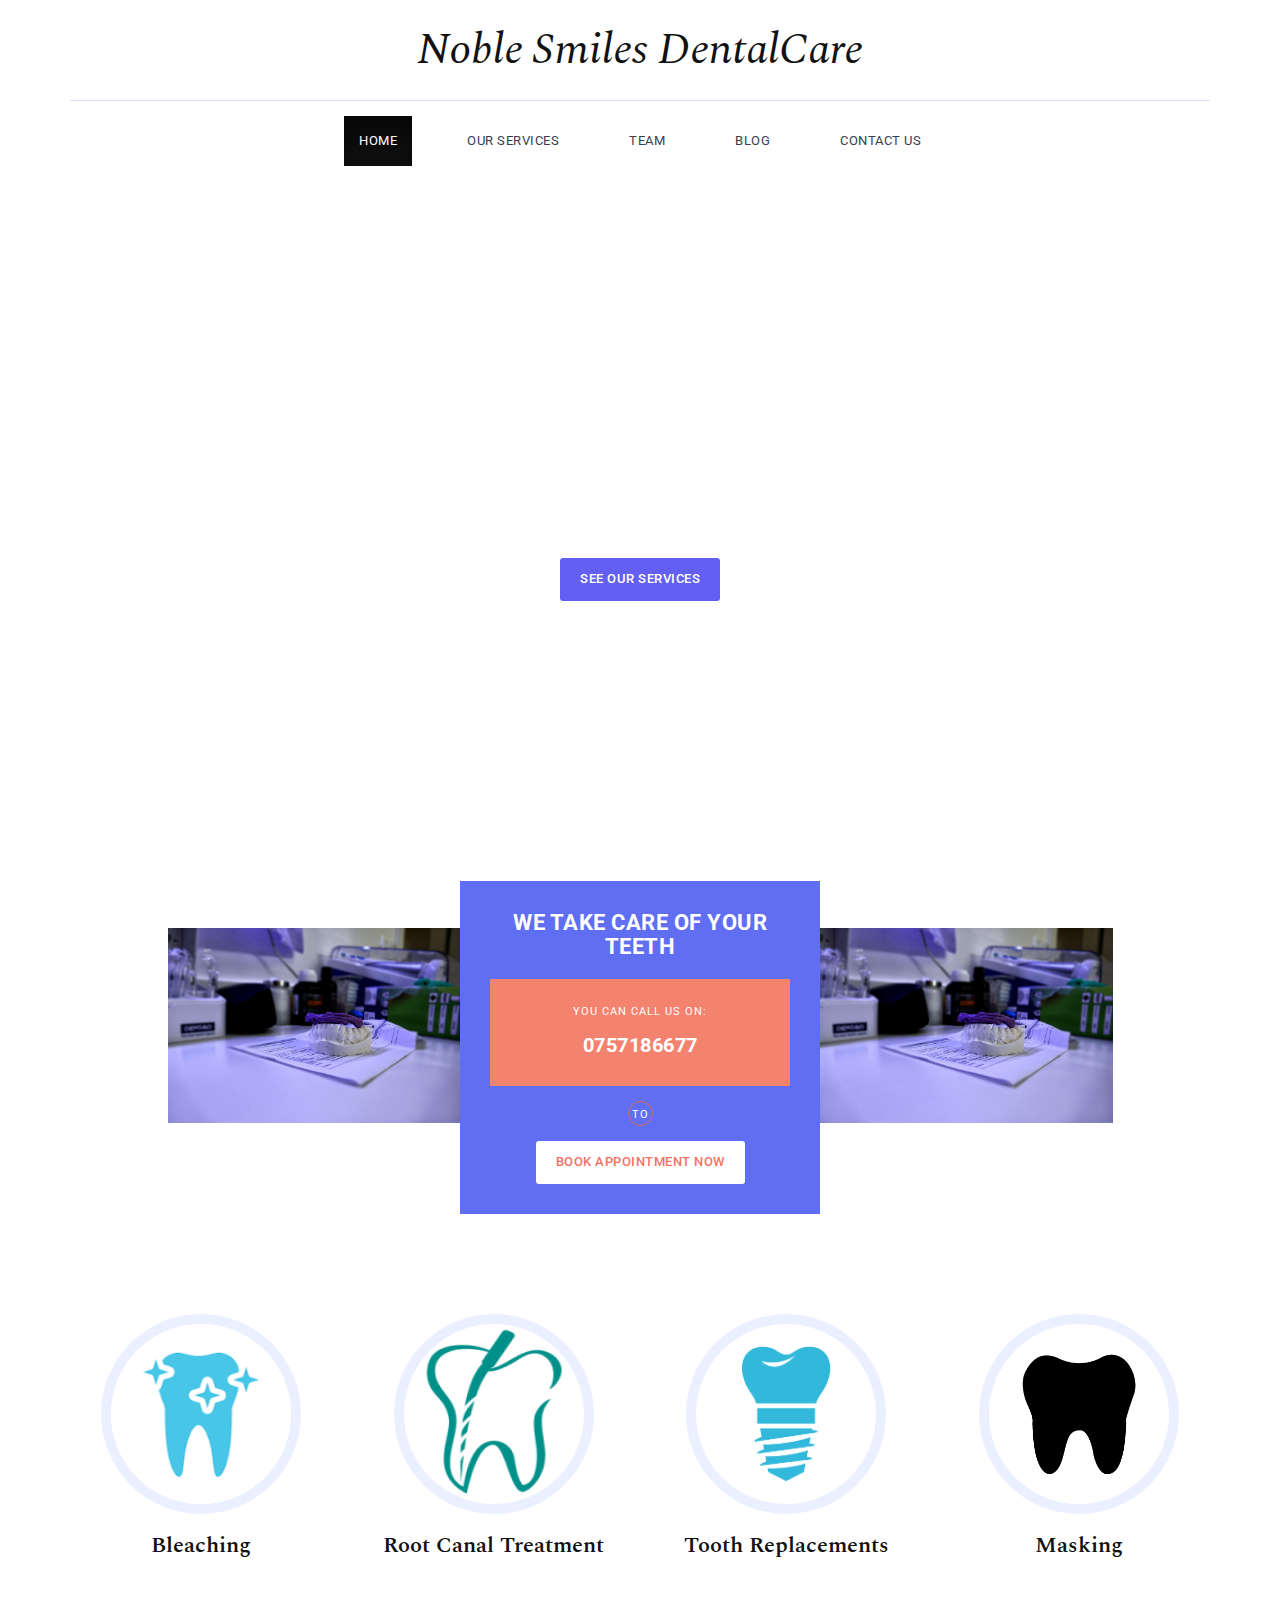
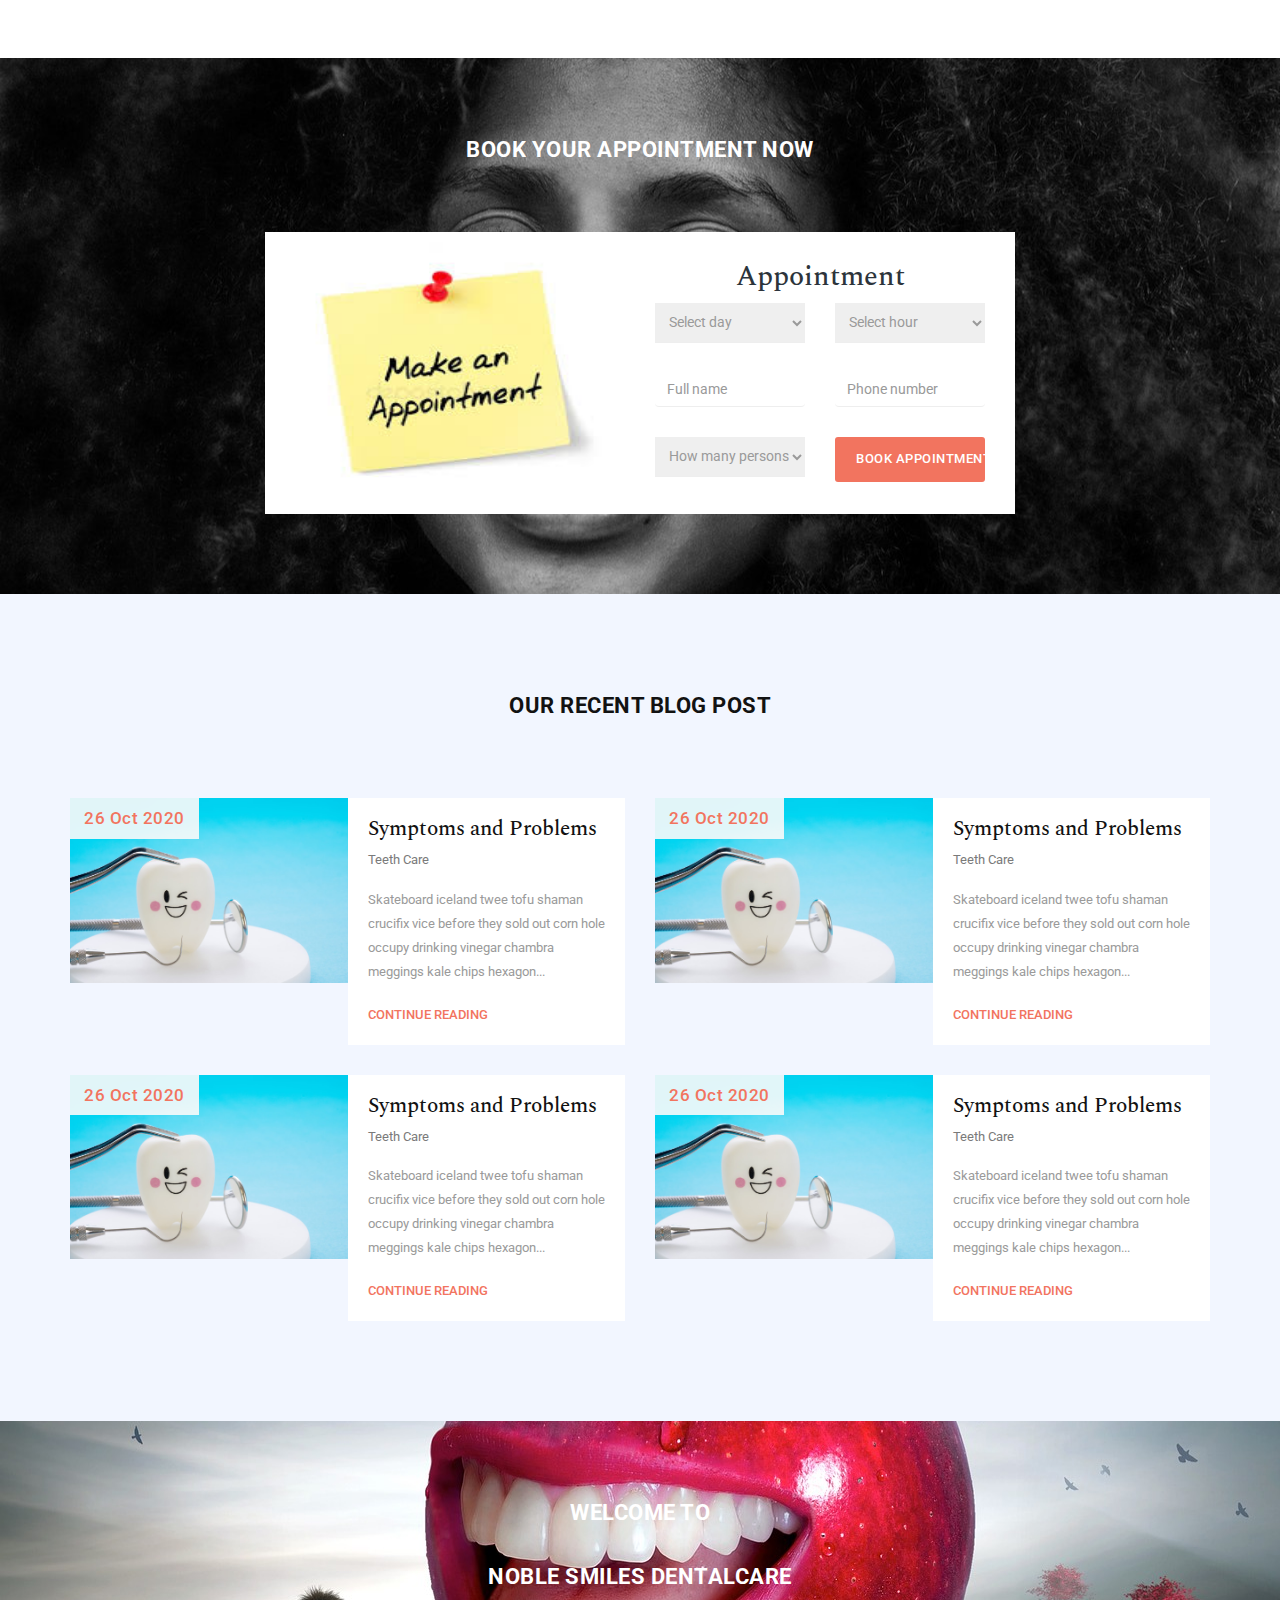
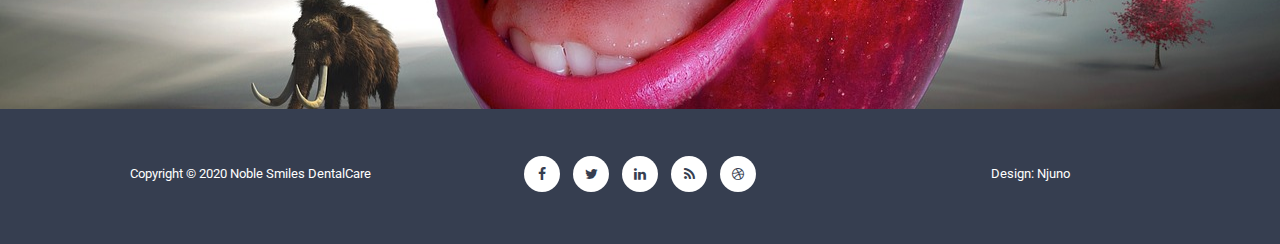
==== index.html @ db170fa9 "iniatial commit" ====
<!DOCTYPE html>
<html>
    <head>
        <meta charset="utf-8">
        <meta http-equiv="X-UA-Compatible" content="IE=edge,chrome=1">

        <title>Nairobi Miles Dental</title>
        <meta name="description" content="">
        <meta name="viewport" content="width=device-width, initial-scale=1">
        <link rel="apple-touch-icon" href="apple-touch-icon.png">
        <meta name="description"
            content="Myles Dental specilises in diagnose and treatment of dental issues and help patients develop better oral hygiene regimens. They clean teeth, correct bite issues, perform surgeries and extractions, and perform other duties to ensure that the teeth and mouth are healthy">

        <link rel="stylesheet" href="css/bootstrap.min.css">
        <link rel="stylesheet" href="css/bootstrap-theme.min.css">
        <link rel="stylesheet" href="css/fontAwesome.css">
        <link rel="stylesheet" href="css/hero-slider.css">
        <link rel="stylesheet" href="css/owl-carousel.css">
        <link rel="stylesheet" href="css/sty.css">

        <link href="https://fonts.googleapis.com/css?family=Spectral:200,200i,300,300i,400,400i,500,500i,600,600i,700,700i,800,800i" rel="stylesheet">
        <link href="https://fonts.googleapis.com/css?family=Roboto:100,300,400,500,700,900" rel="stylesheet">

        <script src="js/vendor/modernizr-2.8.3-respond-1.4.2.min.js"></script>
    </head>

<body>
    <div class="header">
        <div class="container">
            <a href="#" class="navbar-brand scroll-top">Noble Smiles DentalCare</a>
            <nav class="navbar navbar-inverse" role="navigation">
                <div class="navbar-header">
                    <button type="button" id="nav-toggle" class="navbar-toggle" data-toggle="collapse" data-target="#main-nav">
                        <span class="sr-only">Toggle navigation</span>
                        <span class="icon-bar"></span>
                        <span class="icon-bar"></span>
                        <span class="icon-bar"></span>
                    </button>
                </div>
                <!--/.navbar-header-->
                <div id="main-nav" class="collapse navbar-collapse">
                    <ul class="nav navbar-nav">
                        <li class="active"><a href="index.html">Home</a></li>
                        <li><a href="services.html">Our Services</a></li>
                        <li><a href="team.html">Team</a></li>
                        <li><a href="blog.html">Blog</a></li>
                        <li><a href="contact.html">Contact Us</a></li>
                    </ul>
                </div>
                <!--/.navbar-collapse-->
            </nav>
            <!--/.navbar-->
        </div>
        <!--/.container-->
    </div>
    <!--/.header-->


    <section class="banner">
        <div class="container">
            <div class="row">
                <div class="col-md-6 col-md-offset-3">
                    <h4>Get Your Smile Back</h4>
                    <h2>Noble Smiles DentalCare</h2>
                    <p>Primary dental care provider for individuals and groups of patients.</p>
                    <div class="primary-button">
                        <a href="services.html" class="scroll-link" data-id="book-table">See Our Services</a>
                    </div>
                </div>
            </div>
        </div>
    </section>
 


    <section class="cook-delecious">
        <div class="container">
            <div class="row">
                <div class="col-md-3 col-md-offset-1">
                    <div class="first-image">
                        <img src="img/images/dentist-4031431_1920.jpg" alt="">
                    </div>
                </div>
                <div class="col-md-4">
                    <div class="cook-content">
                        <h4>We take care of your teeth</h4>
                        <div class="contact-content">
                            <span>You can call us on:</span>
                            <h6>0757186677</h6>
                        </div>
                        <span>to</span>
                        <div class="primary-white-button">
                            <a href="#" class="scroll-link" data-id="book-table">Book Appointment Now</a>
                        </div>
                    </div>
                </div>
                <div class="col-md-3">
                    <div class="second-image">
                        <img src="img/images/dentist-4031431_1920.jpg" alt="">
                    </div>
                </div>
            </div>
        </div>
    </section>



    <section class="services">
        <div class="container">
            <div class="row">
                <div class="col-md-3 col-sm-6 col-xs-12">
                    <div class="service-item">
                        <a href="services.html">
                        <img src="img/images/services/bleaching.png" width="200px" height="200px" alt="Bleaching">
                        <h4>Bleaching</h4>
                        </a>
                    </div>
                </div>
                <div class="col-md-3 col-sm-6 col-xs-12">
                    <div class="service-item">
                        <a href="services.html">
                        <img src="img/images/services/rct.png" alt="Fillings" width="200px" height="200px">
                        <h4>Root Canal Treatment</h4>
                        </a>
                    </div>
                </div>
                <div class="col-md-3 col-sm-6 col-xs-12">
                    <div class="service-item">
                        <a href="services.html">
                        <img src="img/images/services/replacement.png" alt="Fillings" width="200px" height="200px">
                        <h4>Tooth Replacements</h4>
                        </a>
                    </div>
                </div>
                <div class="col-md-3 col-sm-6 col-xs-12">
                    <div class="service-item">
                        <a href="services.html">
                        <img src="img/images/services/masking.png" alt="Fillings" width="200px" height="200px">
                        <h4>Masking</h4>
                        </a>
                    </div>
                </div>
            </div>
        </div>
    </section>



    <section id="book-table">
        <div class="container">
            <div class="row">
                <div class="col-md-12">
                    <div class="heading">
                        <h2>Book Your Appointment Now</h2>
                    </div>
                </div>
                <div class="col-md-4 col-md-offset-2 col-sm-12" >
                    <div class="left-image">
                        <img src="img/images/download.jpg" class="img-fluid" alt="">
                    </div>
                </div>
                <div class="col-md-4 col-sm-12 p-5" >
                    <div class="right-info">
                        <h4>Appointment</h4>
                        <form id="form-submit" action="" method="get">
                            <div class="row">
                                <div class="col-md-6">
                                    <fieldset>
                                        <select required name='day'>
                                            <option value="">Select day</option>
                                            <option value="Monday">Monday</option>
                                            <option value="Tuesday">Tuesday</option>
                                            <option value="Wednesday">Wednesday</option>
                                            <option value="Thursday">Thursday</option>
                                            <option value="Friday">Friday</option>
                                            <option value="Saturday">Saturday</option>
                                            <option value="Sunday">Sunday</option>
                                        </select>
                                    </fieldset>
                                </div>
                                <div class="col-md-6">
                                    <fieldset>
                                        <select required name='hour'>
                                            <option value="">Select hour</option>
                                            <option value="10-00">10:00</option>
                                            <option value="12-00">12:00</option>
                                            <option value="14-00">14:00</option>
                                            <option value="16-00">16:00</option>
                                            <option value="18-00">18:00</option>
                                            <option value="20-00">20:00</option>
                                            <option value="22-00">22:00</option>
                                        </select>
                                    </fieldset>
                                </div>
                                <div class="col-md-6">
                                    <fieldset>
                                        <input name="name" type="name" class="form-control" id="name" placeholder="Full name" required="">
                                    </fieldset> 
                                </div>
                                <div class="col-md-6">
                                    <fieldset>
                                        <input name="phone" type="phone" class="form-control" id="phone" placeholder="Phone number" required="">
                                    </fieldset>
                                </div>
                                <div class="col-md-6">
                                    <fieldset>
                                        <select required class="person" name='persons'>
                                            <option value="">How many persons?</option>
                                            <option value="1-Person">1 Person</option>
                                            <option value="2-Persons">2 Persons</option>
                                            <option value="3-Persons">3 Persons</option>
                                            <option value="4-Persons">4 Persons</option>
                                            <option value="5-Persons">5 Persons</option>
                                            <option value="6-Persons">6 Persons</option>
                                        </select>
                                    </fieldset>
                                </div>
                                <div class="col-md-6">
                                    <fieldset>
                                        <button type="submit" id="form-submit" class="btn">Book Appointment</button>
                                    </fieldset>
                                </div>
                            </div>
                        </form>
                    </div>
                </div>
            </div>
        </div>
    </section>







    



    <section class="our-blog">
        <div class="container">
            <div class="row">
                <div class="col-md-12">
                    <div class="heading">
                        <h2>Our Recent Blog post</h2>
                    </div>
                </div>
            </div>
            <div class="row">
                <div class="col-md-6">
                    <div class="blog-post">
                        <img src="img/dental-tools-smile-teeth-model-blue-background_60829-335.jpg" class="" alt="">
                        <div class="date">26 Oct 2020</div>
                        <div class="right-content">
                            <h4>Symptoms and Problems</h4>
                            <span>Teeth Care</span>
                            <p>Skateboard iceland twee tofu shaman crucifix vice before they sold out corn hole occupy drinking vinegar chambra meggings kale chips hexagon...</p>
                            <div class="text-button">
                                <a href="single-blog.html">Continue Reading</a>
                            </div>
                        </div>
                    </div>
                </div>
                <div class="col-md-6">
                    <div class="blog-post">
                        <img src="img/dental-tools-smile-teeth-model-blue-background_60829-335.jpg" alt="">
                        <div class="date">26 Oct 2020</div>
                        <div class="right-content">
                            <h4>Symptoms and Problems</h4>
                            <span>Teeth Care</span>
                            <p>Skateboard iceland twee tofu shaman crucifix vice before they sold out corn hole occupy drinking vinegar
                                chambra meggings kale chips hexagon...</p>
                            <div class="text-button">
                                <a href="single-blog.html">Continue Reading</a>
                            </div>
                        </div>
                    </div>
                </div>
                <div class="col-md-6">
                    <div class="blog-post">
                        <img src="img/dental-tools-smile-teeth-model-blue-background_60829-335.jpg" alt="">
                        <div class="date">26 Oct 2020</div>
                        <div class="right-content">
                            <h4>Symptoms and Problems</h4>
                            <span>Teeth Care</span>
                            <p>Skateboard iceland twee tofu shaman crucifix vice before they sold out corn hole occupy drinking vinegar
                                chambra meggings kale chips hexagon...</p>
                            <div class="text-button">
                                <a href="single-blog.html">Continue Reading</a>
                            </div>
                        </div>
                    </div>
                </div>
                <div class="col-md-6">
                    <div class="blog-post">
                        <img src="img/dental-tools-smile-teeth-model-blue-background_60829-335.jpg" alt="">
                        <div class="date">26 Oct 2020</div>
                        <div class="right-content">
                            <h4>Symptoms and Problems</h4>
                            <span>Teeth Care</span>
                            <p>Skateboard iceland twee tofu shaman crucifix vice before they sold out corn hole occupy drinking vinegar
                                chambra meggings kale chips hexagon...</p>
                            <div class="text-button">
                                <a href="single-blog.html">Continue Reading</a>
                            </div>
                        </div>
                    </div>
                </div>
            </div>
        </div>
    </section>



    <section class="sign-up">
        <div class="container">
            <div class="row">
                <div class="col-md-12">
                    <div class="heading">
                        <h2>Welcome To</h2>
                        <h2>
                            Noble Smiles DentalCare
                        </h2>
                    </div>
                </div>
            </div>
            
        </div>
    </section>



    <footer>
        <div class="container">
            <div class="row">
                <div class="col-md-4">
                    <p>Copyright &copy; 2020 Noble Smiles DentalCare</p>
                </div>
                <div class="col-md-4">
                    <ul class="social-icons">
                        <li><a rel="nofollow" href=""><i class="fa fa-facebook"></i></a></li>
                        <li><a href="#"><i class="fa fa-twitter"></i></a></li>
                        <li><a href="#"><i class="fa fa-linkedin"></i></a></li>
                        <li><a href="#"><i class="fa fa-rss"></i></a></li>
                        <li><a href="#"><i class="fa fa-dribbble"></i></a></li>
                    </ul>
                </div>
                <div class="col-md-4">
                    <p>Design: Njuno</p>
                </div>
            </div>
        </div>
    </footer>

    <script src="https://ajax.googleapis.com/ajax/libs/jquery/1.11.2/jquery.min.js"></script>
    <script>window.jQuery || document.write('<script src="js/vendor/jquery-1.11.2.min.js"><\/script>')</script>

    <script src="js/vendor/bootstrap.min.js"></script>

    <script src="js/plugins.js"></script>
    <script src="js/main.js"></script>

    <script type="text/javascript">
    $(document).ready(function() {
        // navigation click actions 
        $('.scroll-link').on('click', function(event){
            event.preventDefault();
            var sectionID = $(this).attr("data-id");
            scrollToID('#' + sectionID, 750);
        });
        // scroll to top action
        $('.scroll-top').on('click', function(event) {
            event.preventDefault();
            $('html, body').animate({scrollTop:0}, 'slow');         
        });
        // mobile nav toggle
        $('#nav-toggle').on('click', function (event) {
            event.preventDefault();
            $('#main-nav').toggleClass("open");
        });
    });
    // scroll function
    function scrollToID(id, speed){
        var offSet = 0;
        var targetOffset = $(id).offset().top - offSet;
        var mainNav = $('#main-nav');
        $('html,body').animate({scrollTop:targetOffset}, speed);
        if (mainNav.hasClass("open")) {
            mainNav.css("height", "1px").removeClass("in").addClass("collapse");
            mainNav.removeClass("open");
        }
    }
    if (typeof console === "undefined") {
        console = {
            log: function() { }
        };
    }
    </script>
</body>
</html>
---- css/hero-slider.css ----
/* -------------------------------- 

Primary style

-------------------------------- */
*, *::after, *::before {
  -webkit-box-sizing: border-box;
  -moz-box-sizing: border-box;
  box-sizing: border-box;
}

html {
  font-size: 62.5%;
}

body {
  font-family: "Open Sans", sans-serif;
  color: #2c343b;
  background-color: #f2f2f2;
}

a {
  color: #d44457;
  text-decoration: none;
}

img {
  max-width: 100%;
}

/* -------------------------------- 

Main Components 

-------------------------------- */
.cd-header {
  position: absolute;
  z-index: 2;
  top: 0;
  left: 0;
  width: 100%;
  height: 50px;
  background-color: #21272c;
  -webkit-font-smoothing: antialiased;
  -moz-osx-font-smoothing: grayscale;
}
@media only screen and (min-width: 768px) {
  .cd-header {
    height: 70px;
    background-color: transparent;
  }
}

#cd-logo {
  float: left;
  margin: 13px 0 0 5%;
}
#cd-logo img {
  display: block;
}
@media only screen and (min-width: 768px) {
  #cd-logo {
    margin: 23px 0 0 5%;
  }
}

.cd-primary-nav {
  /* mobile first - navigation hidden by default, triggered by tap/click on navigation icon */
  float: right;
  margin-right: 5%;
  width: 44px;
  height: 100%;
}
.cd-primary-nav ul {
  position: absolute;
  top: 0;
  left: 0;
  width: 100%;
  -webkit-transform: translateY(-100%);
  -moz-transform: translateY(-100%);
  -ms-transform: translateY(-100%);
  -o-transform: translateY(-100%);
  transform: translateY(-100%);
}
.cd-primary-nav ul.is-visible {
  box-shadow: 0 3px 8px rgba(0, 0, 0, 0.2);
  -webkit-transform: translateY(50px);
  -moz-transform: translateY(50px);
  -ms-transform: translateY(50px);
  -o-transform: translateY(50px);
  transform: translateY(50px);
}
.cd-primary-nav a {
  display: block;
  height: 50px;
  line-height: 50px;
  padding-left: 5%;
  background: #21272c;
  border-top: 1px solid #333c44;
  color: #ffffff;
}
@media only screen and (min-width: 768px) {
  .cd-primary-nav {
    /* reset navigation values */
    width: auto;
    height: auto;
    background: none;
  }
  .cd-primary-nav ul {
    position: static;
    width: auto;
    -webkit-transform: translateY(0);
    -moz-transform: translateY(0);
    -ms-transform: translateY(0);
    -o-transform: translateY(0);
    transform: translateY(0);
    line-height: 70px;
  }
  .cd-primary-nav ul.is-visible {
    -webkit-transform: translateY(0);
    -moz-transform: translateY(0);
    -ms-transform: translateY(0);
    -o-transform: translateY(0);
    transform: translateY(0);
  }
  .cd-primary-nav li {
    display: inline-block;
    margin-left: 1em;
  }
  .cd-primary-nav a {
    display: inline-block;
    height: auto;
    font-weight: 600;
    line-height: normal;
    background: transparent;
    padding: .6em 1em;
    border-top: none;
  }
}

/* -------------------------------- 

Slider

-------------------------------- */
.cd-hero {
  position: relative;
  -webkit-font-smoothing: antialiased;
  -moz-osx-font-smoothing: grayscale;
}

.cd-hero-slider {
  position: relative;
  height: 360px;
  overflow: hidden;
}
.cd-hero-slider li {
  position: absolute;
  top: 0;
  left: 0;
  width: 100%;
  height: 100%;
  -webkit-transform: translateX(100%);
  -moz-transform: translateX(100%);
  -ms-transform: translateX(100%);
  -o-transform: translateX(100%);
  transform: translateX(100%);
}
.cd-hero-slider li.selected {
  /* this is the visible slide */
  position: relative;
  -webkit-transform: translateX(0);
  -moz-transform: translateX(0);
  -ms-transform: translateX(0);
  -o-transform: translateX(0);
  transform: translateX(0);
}
.cd-hero-slider li.move-left {
  /* slide hidden on the left */
  -webkit-transform: translateX(-100%);
  -moz-transform: translateX(-100%);
  -ms-transform: translateX(-100%);
  -o-transform: translateX(-100%);
  transform: translateX(-100%);
}
.cd-hero-slider li.is-moving, .cd-hero-slider li.selected {
  /* the is-moving class is assigned to the slide which is moving outside the viewport */
  -webkit-transition: -webkit-transform 0.5s;
  -moz-transition: -moz-transform 0.5s;
  transition: transform 0.5s;
}
@media only screen and (min-width: 768px) {
  .cd-hero-slider {
    height: 500px;
  }
}
@media only screen and (min-width: 1170px) {
  .cd-hero-slider {
    height: 680px;
  }
}

/* -------------------------------- 

Single slide style

-------------------------------- */
.cd-hero-slider li {
  background-position: center center;
  background-size: cover;
  background-repeat: no-repeat;
}
.cd-hero-slider li:first-of-type {
  background-image: url(../img/slide_01.jpg);
}
.cd-hero-slider li:nth-of-type(2) {
  background-image: url(../img/slide_02.jpg);
}
.cd-hero-slider li:nth-of-type(3) {
  background-image: url(../img/slide_03.jpg);
}
.cd-hero-slider .cd-full-width,
.cd-hero-slider .cd-half-width {
  position: absolute;
  width: 100%;
  height: 100%;
  z-index: 1;
  left: 0;
  top: 0;
  /* this padding is used to align the text */
  padding-top: 150px;
  text-align: center;
  /* Force Hardware Acceleration in WebKit */
  -webkit-backface-visibility: hidden;
  backface-visibility: hidden;
  -webkit-transform: translateZ(0);
  -moz-transform: translateZ(0);
  -ms-transform: translateZ(0);
  -o-transform: translateZ(0);
  transform: translateZ(0);
}
.cd-hero-slider .cd-img-container {
  /* hide image on mobile device */
  display: none;
}
.cd-hero-slider .cd-img-container img {
  position: absolute;
  left: 50%;
  top: 50%;
  bottom: auto;
  right: auto;
  -webkit-transform: translateX(-50%) translateY(-50%);
  -moz-transform: translateX(-50%) translateY(-50%);
  -ms-transform: translateX(-50%) translateY(-50%);
  -o-transform: translateX(-50%) translateY(-50%);
  transform: translateX(-50%) translateY(-50%);
}
.cd-hero-slider .cd-bg-video-wrapper {
  /* hide video on mobile device */
  display: none;
  position: absolute;
  top: 0;
  left: 0;
  width: 100%;
  height: 100%;
  overflow: hidden;
}
.cd-hero-slider .cd-bg-video-wrapper video {
  /* you won't see this element in the html, but it will be injected using js */
  display: block;
  min-height: 100%;
  min-width: 100%;
  max-width: none;
  height: auto;
  width: auto;
  position: absolute;
  left: 50%;
  top: 50%;
  bottom: auto;
  right: auto;
  -webkit-transform: translateX(-50%) translateY(-50%);
  -moz-transform: translateX(-50%) translateY(-50%);
  -ms-transform: translateX(-50%) translateY(-50%);
  -o-transform: translateX(-50%) translateY(-50%);
  transform: translateX(-50%) translateY(-50%);
}
.cd-hero-slider h2, .cd-hero-slider p {
  text-shadow: 0 1px 3px rgba(0, 0, 0, 0.1);
  line-height: 1.2;
  margin: 0 auto 14px;
  color: #ffffff;
  width: 90%;
  max-width: 400px;
}
.cd-hero-slider h2 {
  font-size: 2.4rem;
}
.cd-hero-slider p {
  font-size: 1.4rem;
  line-height: 1.4;
}
.cd-hero-slider .cd-btn {
  display: inline-block;
  padding: 1.2em 1.4em;
  margin-top: .8em;
  background-color: rgba(212, 68, 87, 0.9);
  font-size: 1.3rem;
  font-weight: 700;
  letter-spacing: 1px;
  color: #ffffff;
  text-transform: uppercase;
  box-shadow: 0 3px 6px rgba(0, 0, 0, 0.1);
  -webkit-transition: background-color 0.2s;
  -moz-transition: background-color 0.2s;
  transition: background-color 0.2s;
}
.cd-hero-slider .cd-btn.secondary {
  background-color: rgba(22, 26, 30, 0.8);
}
.cd-hero-slider .cd-btn:nth-of-type(2) {
  margin-left: 1em;
}
.no-touch .cd-hero-slider .cd-btn:hover {
  background-color: #d44457;
}
.no-touch .cd-hero-slider .cd-btn.secondary:hover {
  background-color: #161a1e;
}
@media only screen and (min-width: 768px) {
  .cd-hero-slider .cd-full-width,
  .cd-hero-slider .cd-half-width {
    padding-top: 200px;
  }
  .cd-hero-slider .cd-bg-video-wrapper {
    display: block;
  }
  .cd-hero-slider .cd-half-width {
    width: 45%;
  }
  .cd-hero-slider .cd-half-width:first-of-type {
    left: 5%;
  }
  .cd-hero-slider .cd-half-width:nth-of-type(2) {
    right: 5%;
    left: auto;
  }
  .cd-hero-slider .cd-img-container {
    display: block;
  }
  .cd-hero-slider h2, .cd-hero-slider p {
    max-width: 520px;
  }
  .cd-hero-slider h2 {
    font-size: 2.4em;
    font-weight: 300;
  }
  .cd-hero-slider .cd-btn {
    font-size: 1.4rem;
  }
}
@media only screen and (min-width: 1170px) {
  .cd-hero-slider .cd-full-width,
  .cd-hero-slider .cd-half-width {
    padding-top: 250px;
  }
  .cd-hero-slider h2, .cd-hero-slider p {
    margin-bottom: 20px;
  }
  .cd-hero-slider h2 {
    font-size: 3.2em;
  }
  .cd-hero-slider p {
    font-size: 1.6rem;
  }
}

/* -------------------------------- 

Single slide animation

-------------------------------- */
@media only screen and (min-width: 768px) {
  .cd-hero-slider .cd-half-width {
    opacity: 0;
    -webkit-transform: translateX(40px);
    -moz-transform: translateX(40px);
    -ms-transform: translateX(40px);
    -o-transform: translateX(40px);
    transform: translateX(40px);
  }
  .cd-hero-slider .move-left .cd-half-width {
    -webkit-transform: translateX(-40px);
    -moz-transform: translateX(-40px);
    -ms-transform: translateX(-40px);
    -o-transform: translateX(-40px);
    transform: translateX(-40px);
  }
  .cd-hero-slider .selected .cd-half-width {
    /* this is the visible slide */
    opacity: 1;
    -webkit-transform: translateX(0);
    -moz-transform: translateX(0);
    -ms-transform: translateX(0);
    -o-transform: translateX(0);
    transform: translateX(0);
  }
  .cd-hero-slider .is-moving .cd-half-width {
    /* this is the slide moving outside the viewport 
    wait for the end of the transition on the <li> parent before set opacity to 0 and translate to 40px/-40px */
    -webkit-transition: opacity 0s 0.5s, -webkit-transform 0s 0.5s;
    -moz-transition: opacity 0s 0.5s, -moz-transform 0s 0.5s;
    transition: opacity 0s 0.5s, transform 0s 0.5s;
  }
  .cd-hero-slider li.selected.from-left .cd-half-width:nth-of-type(2),
  .cd-hero-slider li.selected.from-right .cd-half-width:first-of-type {
    /* this is the selected slide - different animation if it's entering from left or right */
    -webkit-transition: opacity 0.4s 0.2s, -webkit-transform 0.5s 0.2s;
    -moz-transition: opacity 0.4s 0.2s, -moz-transform 0.5s 0.2s;
    transition: opacity 0.4s 0.2s, transform 0.5s 0.2s;
  }
  .cd-hero-slider li.selected.from-left .cd-half-width:first-of-type,
  .cd-hero-slider li.selected.from-right .cd-half-width:nth-of-type(2) {
    /* this is the selected slide - different animation if it's entering from left or right */
    -webkit-transition: opacity 0.4s 0.4s, -webkit-transform 0.5s 0.4s;
    -moz-transition: opacity 0.4s 0.4s, -moz-transform 0.5s 0.4s;
    transition: opacity 0.4s 0.4s, transform 0.5s 0.4s;
  }
  .cd-hero-slider .cd-full-width h2,
  .cd-hero-slider .cd-full-width p,
  .cd-hero-slider .cd-full-width .cd-btn {
    opacity: 0;
    -webkit-transform: translateX(100px);
    -moz-transform: translateX(100px);
    -ms-transform: translateX(100px);
    -o-transform: translateX(100px);
    transform: translateX(100px);
  }
  .cd-hero-slider .move-left .cd-full-width h2,
  .cd-hero-slider .move-left .cd-full-width p,
  .cd-hero-slider .move-left .cd-full-width .cd-btn {
    opacity: 0;
    -webkit-transform: translateX(-100px);
    -moz-transform: translateX(-100px);
    -ms-transform: translateX(-100px);
    -o-transform: translateX(-100px);
    transform: translateX(-100px);
  }
  .cd-hero-slider .selected .cd-full-width h2,
  .cd-hero-slider .selected .cd-full-width p,
  .cd-hero-slider .selected .cd-full-width .cd-btn {
    /* this is the visible slide */
    opacity: 1;
    -webkit-transform: translateX(0);
    -moz-transform: translateX(0);
    -ms-transform: translateX(0);
    -o-transform: translateX(0);
    transform: translateX(0);
  }
  .cd-hero-slider li.is-moving .cd-full-width h2,
  .cd-hero-slider li.is-moving .cd-full-width p,
  .cd-hero-slider li.is-moving .cd-full-width .cd-btn {
    /* this is the slide moving outside the viewport 
    wait for the end of the transition on the li parent before set opacity to 0 and translate to 100px/-100px */
    -webkit-transition: opacity 0s 0.5s, -webkit-transform 0s 0.5s;
    -moz-transition: opacity 0s 0.5s, -moz-transform 0s 0.5s;
    transition: opacity 0s 0.5s, transform 0s 0.5s;
  }
  .cd-hero-slider li.selected h2 {
    -webkit-transition: opacity 0.4s 0.2s, -webkit-transform 0.5s 0.2s;
    -moz-transition: opacity 0.4s 0.2s, -moz-transform 0.5s 0.2s;
    transition: opacity 0.4s 0.2s, transform 0.5s 0.2s;
  }
  .cd-hero-slider li.selected p {
    -webkit-transition: opacity 0.4s 0.3s, -webkit-transform 0.5s 0.3s;
    -moz-transition: opacity 0.4s 0.3s, -moz-transform 0.5s 0.3s;
    transition: opacity 0.4s 0.3s, transform 0.5s 0.3s;
  }
  .cd-hero-slider li.selected .cd-btn {
    -webkit-transition: opacity 0.4s 0.4s, -webkit-transform 0.5s 0.4s, background-color 0.2s 0s;
    -moz-transition: opacity 0.4s 0.4s, -moz-transform 0.5s 0.4s, background-color 0.2s 0s;
    transition: opacity 0.4s 0.4s, transform 0.5s 0.4s, background-color 0.2s 0s;
  }
}
/* -------------------------------- 

Slider navigation

-------------------------------- */
.cd-slider-nav {
  display: none;
  position: absolute;
  width: 100%;
  bottom: 0;
  z-index: 2;
  text-align: center;
  height: 55px;
  background-color: rgba(0, 1, 1, 0.5);
}
.cd-slider-nav nav, .cd-slider-nav ul, .cd-slider-nav li, .cd-slider-nav a {
  height: 100%;
}
.cd-slider-nav nav {
  display: inline-block;
  position: relative;
}
.cd-slider-nav .cd-marker {
  position: absolute;
  bottom: 0;
  left: 0;
  width: 60px;
  height: 100%;
  color: #d44457;
  background-color: #ffffff;
  box-shadow: inset 0 2px 0 currentColor;
  -webkit-transition: -webkit-transform 0.2s, box-shadow 0.2s;
  -moz-transition: -moz-transform 0.2s, box-shadow 0.2s;
  transition: transform 0.2s, box-shadow 0.2s;
}
.cd-slider-nav .cd-marker.item-2 {
  -webkit-transform: translateX(100%);
  -moz-transform: translateX(100%);
  -ms-transform: translateX(100%);
  -o-transform: translateX(100%);
  transform: translateX(100%);
}
.cd-slider-nav .cd-marker.item-3 {
  -webkit-transform: translateX(200%);
  -moz-transform: translateX(200%);
  -ms-transform: translateX(200%);
  -o-transform: translateX(200%);
  transform: translateX(200%);
}
.cd-slider-nav .cd-marker.item-4 {
  -webkit-transform: translateX(300%);
  -moz-transform: translateX(300%);
  -ms-transform: translateX(300%);
  -o-transform: translateX(300%);
  transform: translateX(300%);
}
.cd-slider-nav .cd-marker.item-5 {
  -webkit-transform: translateX(400%);
  -moz-transform: translateX(400%);
  -ms-transform: translateX(400%);
  -o-transform: translateX(400%);
  transform: translateX(400%);
}
.cd-slider-nav ul::after {
  clear: both;
  content: "";
  display: table;
}
.cd-slider-nav li {
  display: inline-block;
  width: 60px;
  float: left;
}
.cd-slider-nav li.selected a {
  color: #2c343b;
}
.no-touch .cd-slider-nav li.selected a:hover {
  background-color: transparent;
}
.cd-slider-nav a {
  display: block;
  position: relative;
  padding-top: 35px;
  font-size: 1rem;
  font-weight: 700;
  color: #a8b4be;
  -webkit-transition: background-color 0.2s;
  -moz-transition: background-color 0.2s;
  transition: background-color 0.2s;
}
.cd-slider-nav a::before {
  content: '';
  position: absolute;
  width: 24px;
  height: 24px;
  top: 8px;
  left: 50%;
  right: auto;
  -webkit-transform: translateX(-50%);
  -moz-transform: translateX(-50%);
  -ms-transform: translateX(-50%);
  -o-transform: translateX(-50%);
  transform: translateX(-50%);
}
.no-touch .cd-slider-nav a:hover {
  background-color: rgba(0, 1, 1, 0.5);
}
.cd-slider-nav li:first-of-type a::before {
  background-position: 0 0;
}
.cd-slider-nav li.selected:first-of-type a::before {
  background-position: 0 -24px;
}
.cd-slider-nav li:nth-of-type(2) a::before {
  background-position: -24px 0;
}
.cd-slider-nav li.selected:nth-of-type(2) a::before {
  background-position: -24px -24px;
}
.cd-slider-nav li:nth-of-type(3) a::before {
  background-position: -48px 0;
}
.cd-slider-nav li.selected:nth-of-type(3) a::before {
  background-position: -48px -24px;
}
.cd-slider-nav li:nth-of-type(4) a::before {
  background-position: -72px 0;
}
.cd-slider-nav li.selected:nth-of-type(4) a::before {
  background-position: -72px -24px;
}
.cd-slider-nav li:nth-of-type(5) a::before {
  background-position: -96px 0;
}
.cd-slider-nav li.selected:nth-of-type(5) a::before {
  background-position: -96px -24px;
}
@media only screen and (min-width: 768px) {
  .cd-slider-nav {
    height: 80px;
  }
  .cd-slider-nav .cd-marker,
  .cd-slider-nav li {
    width: 95px;
  }
  .cd-slider-nav a {
    padding-top: 48px;
    font-size: 1.1rem;
    text-transform: uppercase;
  }
  .cd-slider-nav a::before {
    top: 18px;
  }
}

/* -------------------------------- 

Main content

-------------------------------- */
.cd-main-content {
  width: 90%;
  max-width: 768px;
  margin: 0 auto;
  padding: 2em 0;
}
.cd-main-content p {
  font-size: 1.4rem;
  line-height: 1.8;
  color: #999999;
  margin: 2em 0;
}
@media only screen and (min-width: 1170px) {
  .cd-main-content {
    padding: 3em 0;
  }
  .cd-main-content p {
    font-size: 1.6rem;
  }
}

/* -------------------------------- 

Javascript disabled

-------------------------------- */
.no-js .cd-hero-slider li {
  display: none;
}
.no-js .cd-hero-slider li.selected {
  display: block;
}

.no-js .cd-slider-nav {
  display: none;
}
---- css/owl-carousel.css ----
/* 
 *  Core Owl Carousel CSS File
 *  v1.3.3
 */

/* clearfix */
.owl-carousel .owl-wrapper:after {
  content: ".";
  display: block;
  clear: both;
  visibility: hidden;
  line-height: 0;
  height: 0;
}
/* display none until init */
.owl-carousel{
  display: none;
  position: relative;
  width: 100%;
  -ms-touch-action: pan-y;
}
.owl-carousel .owl-wrapper{
  display: none;
  position: relative;
  -webkit-transform: translate3d(0px, 0px, 0px);
}
.owl-carousel .owl-wrapper-outer{
  overflow: hidden;
  position: relative;
  width: 100%;
}
.owl-carousel .owl-wrapper-outer.autoHeight{
  -webkit-transition: height 500ms ease-in-out;
  -moz-transition: height 500ms ease-in-out;
  -ms-transition: height 500ms ease-in-out;
  -o-transition: height 500ms ease-in-out;
  transition: height 500ms ease-in-out;
}
  
.owl-carousel .owl-item{
  float: left;
}

.owl-controls {
  @media (max-width: @screen-sm-max) {
    top: -120px;
  }
  top: -200px;
  width: 100%;
  text-align: center;
  display: inline-block;
}

.owl-controls a {
  color: #336699;
}

.owl-controls a:hover {
  color: #336699;
}

.owl-controls .bg-prev {
  position: absolute;
  z-index: 1;
  width: 50px;
  height: 50px;
  z-index:10; 
  background:#fff; 
  border: 1px solid #336699;
  -webkit-transform: rotate(45deg);
  -moz-transform: rotate(45deg);
  -ms-transform: rotate(45deg);
  -o-transform: rotate(45deg);
  transform: rotate(45deg);
}

.owl-controls .bg-prev:before{
  content:""; 
  display:block; 
  position:absolute; 
  z-index:-1; 
  top:3px; 
  left:3px; 
  right:3px; 
  bottom:3px; 
  border:2px solid #336699
}

.owl-controls .prev {
  left: 15px;
  z-index: 11;
  position: absolute; 
  width: 50px;
  height: 50px;
  line-height: 32px;
}

.owl-controls .prev.active {
  background-image: none;
  outline: 0;
  -webkit-box-shadow: none;
          box-shadow: none;
}

.owl-controls .prev:active {
  background-image: none;
  outline: 0;
  -webkit-box-shadow: none;
          box-shadow: none;
}

.owl-controls .bg-next {
  position: absolute;
  float: right;
  z-index: 1;
  width: 50px;
  height: 50px;
  position:relative; 
  z-index:10; 
  background:#fff; 
  border: 1px solid #336699;
  -webkit-transform: rotate(45deg);
  -moz-transform: rotate(45deg);
  -ms-transform: rotate(45deg);
  -o-transform: rotate(45deg);
  transform: rotate(45deg);
}

.owl-controls .bg-next:before{
  content:""; 
  display:block; 
  position:absolute; 
  z-index:-1; 
  top:3px; 
  left:3px; 
  right:3px; 
  bottom:3px; 
  border:2px solid #336699
}

.owl-controls .next {
  right: 15px;
  z-index: 11;
  position: absolute; 
  width: 50px;
  height: 50px;
  line-height: 32px;
}

.owl-controls .next.active {
  background-image: none;
  outline: 0;
  -webkit-box-shadow: none;
          box-shadow: none;
}

.owl-controls .next:active {
  background-image: none;
  outline: 0;
  -webkit-box-shadow: none;
          box-shadow: none;
}


.owl-theme .owl-controls .owl-page{
  cursor: pointer;
  display: inline-block;
  zoom: 1;
  *display: inline;/*IE7 life-saver */
}
.owl-theme .owl-controls .owl-page a{
  display: block;
  width: 12px;
  height: 12px;
  margin: 0px 5px;
  filter: Alpha(Opacity=50);/*IE7 fix*/
  opacity: 0.5;
  -webkit-border-radius: 20px;
  -moz-border-radius: 20px;
  border-radius: 20px;
  background: transparent;
  border: 2px solid #888;
}

.owl-theme .owl-controls .owl-page.active span,
.owl-theme .owl-controls.clickable .owl-page:hover span{
  filter: Alpha(Opacity=100);/*IE7 fix*/
  opacity: 1;
  display: inline-block;
}
.owl-controls {
  -webkit-user-select: none;
  -khtml-user-select: none;
  -moz-user-select: none;
  -ms-user-select: none;
  user-select: none;
  -webkit-tap-highlight-color: rgba(0, 0, 0, 0);
}

/* fix */
.owl-carousel  .owl-wrapper,
.owl-carousel  .owl-item{
  -webkit-backface-visibility: hidden;
  -moz-backface-visibility:    hidden;
  -ms-backface-visibility:     hidden;
  -webkit-transform: translate3d(0,0,0);
  -moz-transform: translate3d(0,0,0);
  -ms-transform: translate3d(0,0,0);
}
---- css/sty.css ----
/*

Victory HTML CSS Template

https://templatemo.com/tm-507-victory

*/

* {
    margin: 0;
    padding: 0;
    font-family: 'Roboto', arial, sans-serif;
}

body {
	overflow-x: hidden;
	background-color: #fff;
}

ul {
	list-style: none;
	margin: 0px;
}

p {
	color: #9a9a9a;
	font-size: 13px;
	line-height: 24px;
}

.primary-button a {
	display: inline-block;
	background-color: #625ff2;
	color: #fff;
	font-size: 13px;
	text-transform: uppercase;
	font-weight: 500;
	padding: 12px 20px;
	border-radius: 3px;
	text-decoration: none;
	letter-spacing: 0.5px;
}

.primary-white-button a {
	display: inline-block;
	background-color: #fff;
	color: #f2745f;
	font-size: 13px;
	text-transform: uppercase;
	font-weight: 500;
	padding: 12px 20px;
	border-radius: 3px;
	text-decoration: none;
	letter-spacing: 0.5px;
}

.border-button a {
	display: inline-block;
	background-color: transparent;
	color: #fff;
	font-size: 13px;
	text-transform: uppercase;
	font-weight: 500;
	padding: 12px 20px;
	border-radius: 3px;
	text-decoration: none;
	letter-spacing: 0.5px;
	border: 1px solid #fff;
}


.header {
    width: 100%;
    padding: 0;
    z-index: 10000;
    transition: all 0.2s ease-in-out;
    background-color: #fff;  
    text-align: center;
}

.navbar-inverse .navbar-brand, .navbar-inverse .navbar-nav>li>a {
    text-shadow: none;
}

.navbar-brand {
	font-family: 'Spectral', serif;
	font-size: 44px;
	color: #121212;
	font-style: italic;
	text-align: center;
	width: 100%;
	border-bottom: 1px solid #d8deed;
	position: relative;
	padding: 40px 0px;
	height: auto!important;
}

#main-nav {
	padding: 15px 0px;
	float: right;
    position:relative;
    left:-50%;
    text-align: left;
}

.nav {
	list-style:none;
    position:relative;
    left:50%;
}

.navbar-nav li {
	margin: 0px 20px;
}

.navbar-nav li a {
	font-family: 'Roboto', sans-serif;
	font-size: 13px;
	text-transform: uppercase;
	color: #363e50!important;
	letter-spacing: 0.5px;
}

.header.active {
    background-color: #eaf0ff;
}
.navbar-inverse {
	background-image: none;
	background-color: transparent;
}
.header .navbar {
    margin: 0;
    border: none;
}
.navbar-inverse .navbar-toggle {
	margin-top: 22px;
    border-color: #f2745f;
    background-color: #f2745f;
}
.navbar-inverse .navbar-toggle:hover, .navbar-inverse .navbar-toggle:focus {
	background-color: #f2745f;
}
bootstrap.min.css:5
.navbar-toggle {
    position: relative;
    float: right;
    padding: 9px 10px;
    margin-top: 15px!important;
    margin-right: 15px;
    margin-bottom: 8px;
    background-color: transparent;
    background-image: none;
    border: 1px solid transparent;
    border-radius: 4px;
}


.banner {
	padding: 180px 0px;
	background-image: url(../img/images/yingpis-kalayom-By1szZOVpHg-unsplash.jpg);
	background-repeat: no-repeat;
	background-size: cover;
	background-position: center center;
	text-align: center;
}

.banner h4 {
	margin-top: 0px;
	font-family: 'Roboto', sans-serif;
	font-weight: 700;
	font-size: 15px;
	color: #fff;
	text-transform: uppercase;
	letter-spacing: 0.5px;
}

.banner h2 {
	font-family: 'Spectral', serif;
	font-size: 44px;
	font-weight: 600;
	color: #fff;
	text-transform: uppercase;
}

.banner p {
	color: #fff;
	font-size: 14px;
}

.banner .primary-button {
	margin-top: 30px;
}

section.cook-delecious {
	padding: 100px 0px;
}

.cook-delecious .first-image {
	margin-right: -30px;
	margin-top: 18%;
}

.cook-delecious .first-image img {
	width: 100%;
	overflow: hidden;
}

.cook-delecious .second-image {
	margin-left: -30px;
	margin-top: 18%;
}

.cook-delecious .second-image img {
	width: 100%;
	overflow: hidden;
}

.cook-delecious .cook-content {
	background-color: #5f6ef2;
	text-align: center;
	padding: 30px;
}

.cook-delecious .cook-content h4 {
	margin-top: 0px;
	margin-bottom: 20px;
	font-size: 22px;
	font-weight: 700;
	letter-spacing: 0.5px;
	text-transform: uppercase;
	color: #fff;
}

.cook-content .contact-content {
	background-color: #f3826f;
	padding: 20px 30px;
}

.cook-content .contact-content span {
	font-size: 11px;
	text-transform: uppercase;
	color: #fff;
	letter-spacing: 1px;
	border: none;
	width: auto;
	height: auto;
	margin-top: 0px;
	margin-bottom: 0px;
}

.cook-content .contact-content h6 {
	font-size: 20px;
	text-transform: uppercase;
	font-weight: 700;
	color: #fff;
	letter-spacing: 0.5px;
}

.cook-content span {
	margin-top: 15px;
	margin-bottom: 15px;
	font-size: 11px;
	text-transform: uppercase;
	color: #fff;
	letter-spacing: 1px;
	border: 1px solid #da6856;
	width: 25px;
	height: 25px;
	display: inline-block;
	line-height: 25px;
	border-radius: 50%;
}




section.services {
	padding-bottom: 100px;
}

.services .service-item  a {
	text-decoration: none;
}

.services .service-item {
	text-align: center;
}

.services .service-item img {
	max-width: 100%;
	overflow: hidden;
	border: 10px solid #eaf0ff;
	border-radius: 50%;
}

.services .service-item h4 {
	margin-top: 20px;
	font-size: 22px;
	color: #121212;
	font-family: 'Spectral', serif;
	font-weight: 600;
	margin-bottom: 0px;
}


section#book-table {
	padding: 80px 0px;
	background-image: url(../img/images/smiling-woman-portrait-grayscale-photo-1543899.jpg);
	background-repeat: no-repeat;
	background-size: cover;
	background-position: center center;
	text-align: center;
}

#book-table .heading h2 {
	margin-top: 0px;
	margin-bottom: 70px;
	font-size: 22px;
	font-weight: 700;
	letter-spacing: 0.5px;
	text-transform: uppercase;
	color: #fff;
}

section#book-table .left-image img {
	height: 282px;
	width: 100%;
	overflow: hidden;
}

.right-info {
	height: 282px;
	background-color: #fff;
	margin-left: -30px;
	padding: 30px;
}

.right-info h4 {
	margin-top: 0px;
	font-family: 'Spectral', serif;
	font-size: 28px;
}

.right-info select {
	border-right: none;
	border-left: none;
	border-top: none;
	width: 100%;
	outline: none;
	border-bottom: 1px solid #eee;	
	font-size: 14px;
	color: #9a9a9a;
	padding-left: 10px;
	height: 40px;
}

.right-info input {
	margin-top: 30px;
	margin-bottom: 30px;
	box-shadow: none;
	outline: none;
	border-right: none;
	border-left: none;
	border-top: none;
	border-bottom: 1px solid #eee;
	font-size: 14px;
	color: #9a9a9a;
}

.right-info button {
	width: 100%;
	display: inline-block;
	background-color: #f2745f;
	color: #fff!important;
	font-size: 13px;
	text-transform: uppercase;
	font-weight: 500;
	padding: 12px 20px;
	border-radius: 3px;
	text-decoration: none;
	letter-spacing: 0.5px;
}



section.get-app {
	background-color: #f2745f;
	text-align: center;
	padding: 60px 0px;
}

.get-app .heading h2 {
	margin-top: 0px;
	margin-bottom: 30px;
	font-size: 22px;
	font-weight: 700;
	letter-spacing: 0.5px;
	text-transform: uppercase;
	color: #fff;
}




section.featured-food {
	padding: 100px 0px;
}

.featured-food .heading h2 {
	text-align: center;
	margin-top: 0px;
	margin-bottom: 80px;
	font-size: 22px;
	font-weight: 700;
	letter-spacing: 0.5px;
	text-transform: uppercase;
	color: #121212;
}

.featured-food .food-item {
	background-color: #f2f6ff;
	padding: 30px;
}

.food-item h2 {
	margin-top: 0px;
	margin-bottom: 30px;
	padding-bottom: 8px;
	font-family: 'Spectral', serif;
	font-size: 28px;
	width: 100%;
	border-bottom: 1px solid #d9dde5;
	color: #121212;
}

.food-item img {
	width: 100%;
	overflow: hidden;
	position: relative;
}

.food-item .price {
	font-size: 17px;
	color: #f2745f;
	font-weight: 500;
	letter-spacing: 0.5px;
	padding: 8px 14px;
	position: absolute;
	right: 45px;
	margin-top: -40px;
	background-color: rgba(250, 250, 250, 0.9);
}

.food-item .text-content {
	background-color: #fff;
	padding: 20px 20px 10px 20px;
}

.food-item h4 {
	margin-top: 0px;
	font-family: 'Spectral', serif;
	font-size: 18px;
	color: #121212;
}



section.our-blog {
	background-color: #f2f6ff;
	padding: 100px 0px 70px 0px;
}

.our-blog .heading h2 {
	text-align: center;
	margin-top: 0px;
	margin-bottom: 80px;
	font-size: 22px;
	font-weight: 700;
	letter-spacing: 0.5px;
	text-transform: uppercase;
	color: #121212;
}

.blog-post img {
	width: 50%;
	overflow: hidden;
}

.blog-post {
	margin-bottom: 30px;
	display: inline-block;
}

.blog-post .right-content {
	background-color: #fff;
	width: 50%;
	float: right;
	padding: 20px;
}

.blog-post .right-content h4 {
	margin-top: 0px;
	margin-bottom: 0px;
	padding-bottom: 8px;
	font-family: 'Spectral', serif;
	font-size: 21px;
	color: #121212;
}

.blog-post .right-content span {
	font-size: 13px;
	color: #7a7a7a;
	display: inline-block;
	margin-bottom: 18px;
}

.blog-post .right-content .text-button a {
	font-size: 13px;
	font-weight: 500;
	color: #f2745f;
	text-decoration: none;
	text-transform: uppercase;
	margin-top: 12px;
	display: inline-block;
}

.blog-post .date {
	font-size: 17px;
	color: #f2745f;
	font-weight: 500;
	letter-spacing: 0.5px;
	padding: 8px 14px;
	position: absolute;
	left: 15px;
	top: 0px;
	background-color: rgba(250, 250, 250, 0.9);
}




section.sign-up {
	padding: 80px 0px;
	background-image: url(../img/fantasy-2748828_1280.jpg);
	background-repeat: no-repeat;
	background-size: cover;
	background-position: center center;
	text-align: center;
}


.sign-up .heading h2 {
	text-align: center;
	margin-top: 0px;
	margin-bottom: 40px;
	font-size: 22px;
	font-weight: 700;
	letter-spacing: 0.5px;
	text-transform: uppercase;
	color: #fff;
}

.sign-up button {
	margin-left: -30px;
	display: inline-block;
	background-color: transparent;
	color: #fff!important;
	font-size: 13px;
	text-transform: uppercase;
	font-weight: 500;
	padding: 12px 20px;
	border-radius: 3px;
	text-decoration: none;
	letter-spacing: 0.5px;
	border: 1px solid #fff;
}

.sign-up input {
	margin-right: -30px;
	height: 44px;
	border: 3px;
	background-color: rgba(250, 250, 250, 0.9);
	color: #5a5a5a!important;
	box-shadow: none!important;
	outline: none!important;
}



footer {
	background-color: #363e50;
	line-height: 130px;
	text-align: center;
}

footer p {
	line-height: 120px;
	color: #fff;
	margin-top: 5px;
}

footer p em {
	font-style: normal;
	color: #f2745f;
	font-weight: 500;
}

footer ul {
	list-style: none;
	padding: 0;
	margin: 0;
}

footer ul li {
	display: inline-block;
	margin: 0px 5px;
}

footer ul li i {
	width: 36px;
	height: 36px;
	display: inline-block;
	text-align: center;
	line-height: 36px!important;
	background-color: #fff;
	border-radius: 50%;
	color: #363e50;
	transition: all 0.5s;
}

footer ul li i:hover {
	background-color: #f2745f;	
}

.text-overlay {
	padding: 30px;
	background-color: rgba(42, 160, 228, 0.5);
}


section.page-heading {
	padding: 80px 0px;
	background-image: url(../img/fantasy-2748828_1280.jpg);
	background-repeat: no-repeat;
	background-size: cover;
	background-position: center center;
	text-align: center; 
}

.page-heading h1 {
	margin-top: 0px;
	margin-bottom: 20px;
	font-family: 'Spectral', serif;
	font-size: 48px;
	font-weight: 700;
	text-transform: uppercase;
	color: #fff;
}

.page-heading p {
	color: #fff;
	font-size: 14px;
	padding: 0px 25%;
	margin-bottom: 0px;
}




section.breakfast-menu {
	margin-top: 100px;
}

section.breakfast-menu .price {
	right: 15px;
}

.breakfast-menu-content {
	background-color: #f2f6ff;
	padding: 30px 0px 30px 30px;
}

.breakfast-menu-content .left-image img {
	width: 100%;
	overflow: hidden;
}

.breakfast-menu-content .left-image {
	margin: -30px 0px -30px -30px;
}

.breakfast-menu-content #owl-breakfast {
	margin-left: -15px;
}

.breakfast-menu-content h2 {
	margin-top: 0px;
	margin-bottom: 30px;
	padding-bottom: 8px;
	font-family: 'Spectral', serif;
	font-size: 28px;
	width: 94.5%;
	border-bottom: 1px solid #d9dde5;
	color: #121212;
}



section.lunch-menu {
	margin-top: 100px;
}

section.lunch-menu .price {
	right: 15px;
}

.lunch-menu-content {
	background-color: #f2f6ff;
	padding: 30px 0px 30px 30px;
}

.lunch-menu-content .left-image img {
	width: 100%;
	overflow: hidden;
}

.lunch-menu-content .left-image {
	margin: -30px 0px -30px -30px;
}

.lunch-menu-content #owl-lunch {
	margin-left: -15px;
}

.lunch-menu-content h2 {
	margin-top: 0px;
	margin-bottom: 30px;
	padding-bottom: 8px;
	font-family: 'Spectral', serif;
	font-size: 28px;
	width: 94.5%;
	border-bottom: 1px solid #d9dde5;
	color: #121212;
}



section.dinner-menu {
	margin-top: 100px;
	margin-bottom: 100px;
}

section.dinner-menu .price {
	right: 15px;
}

.dinner-menu-content {
	background-color: #f2f6ff;
	padding: 30px 0px 30px 30px;
}

.dinner-menu-content .left-image img {
	width: 100%;
	overflow: hidden;
}

.dinner-menu-content .left-image {
	margin: -30px 0px -30px -30px;
}

.dinner-menu-content #owl-dinner {
	margin-left: -15px;
}

.dinner-menu-content h2 {
	margin-top: 0px;
	margin-bottom: 30px;
	padding-bottom: 8px;
	font-family: 'Spectral', serif;
	font-size: 28px;
	width: 94.5%;
	border-bottom: 1px solid #d9dde5;
	color: #121212;
}



.owl-pagination {
  margin-top: 39px;
  opacity: 1;
  display: inline-block;
}

.owl-page span {
  display: block;
  width: 8px;
  height: 8px;
  margin: 0px 5px;
  filter: alpha(opacity=50);
  opacity: 0.5;
  -webkit-border-radius: 20px;
  -moz-border-radius: 20px;
  border-radius: 20px;
  background: #f2745f;
}




section.blog-page {
	margin-top: 100px;
}

section.blog-page .page-number {
	padding: 0;
	margin-top: 30px;
	margin-bottom: 100px;
	list-style: none;
	text-align: center;
	width: 100%;
}

section.blog-page .page-number li {
	display: inline-block;
	margin: 0 3px;
}

section.blog-page .page-number li.active a {
	background-color: #f2745f;
	color: #fff;
}

section.blog-page .page-number li a {
	transition: all 0.5s;
	width: 40px;
	height: 40px;
	line-height: 40px;
	display: inline-block;
	text-align: center;
	background-color: #f2f6ff;
	font-size: 15px;
	color: #343434;
	font-weight: 700;
	text-decoration: none;
}

section.blog-page .page-number li a:hover {
	background-color: #f2745f;
	color: #fff;
}

.blog-item img {
	width: 100%;
	overflow: hidden;
}

.blog-item {
	margin-bottom: 30px;
}

.blog-item .down-content {
	background-color: #f2f6ff;
	padding: 20px 30px;
}

.blog-item .down-content h4 {
	margin-top: 0px;
	margin-bottom: 0px;
	padding-bottom: 8px;
	font-family: 'Spectral', serif;
	font-size: 21px;
	color: #121212;
}

.blog-item .down-content span {
	font-size: 13px;
	color: #7a7a7a;
	display: inline-block;
	margin-bottom: 18px;
}

.blog-item .down-content .text-button a {
	font-size: 13px;
	font-weight: 500;
	color: #f2745f;
	text-decoration: none;
	text-transform: uppercase;
	margin-top: 12px;
	display: inline-block;
}

.blog-item .date {
	font-size: 17px;
	color: #f2745f;
	font-weight: 500;
	letter-spacing: 0.5px;
	padding: 8px 14px;
	position: absolute;
	left: 15px;
	top: 0px;
	background-color: rgba(250, 250, 250, 0.9);
}





section.map {
	margin-bottom: 150px;
}

section.map #map {
	height: 450px;
}




@media (max-width: 991px) {
	.contact-info {
		margin-top: 80px;
	}
	.cook-delecious .first-image {
		margin-right: 0px;
		margin-top: 0%;
		padding: 0px 10%;
	}
	.cook-delecious .second-image {
		margin-left: 0px;
		margin-top: 0%;
		padding: 0px 10%;
	}
	.services .service-item {
		margin-bottom: 30px;
		margin-top: 30px;
	}
	.right-info {
		height: auto;
		background-color: #fff;
		margin-left: 0px;
		padding: 30px;
	}
	.right-info button {
		margin-top: 30px;
	}
	.blog-post img {
		width: 100%;
		overflow: hidden;
	}
	.blog-post {
		margin-bottom: 30px;
	}
	.blog-post .right-content {
		background-color: #fff;
		width: 100%;
		float: none;
		padding: 20px;
	}
	.sign-up button {
		margin-left: 0px;
		margin-top: 20px;
	}
	footer {
		background-color: #363e50;
		line-height: 40px;
		text-align: center;
	}

	footer p {
		line-height: 60px;
		color: #fff;
		margin-top: 5px;
	}
	.breakfast-menu-content .left-image {
		margin: -30px 0px 30px -30px;
	}
	.lunch-menu-content .left-image {
		margin: -30px 0px -30px -30px;
	}
	.lunch-menu-content .owl-pagination {
	  padding-bottom: 60px;
	}
	.dinner-menu-content .left-image {
		margin: -30px 0px 30px -30px;
	}
	.page-heading p {
		padding: 0px 5%;

	}
}

@media (max-width: 768px) {
	.navbar-toggle {
	    position: relative;
	    float: none;
	    padding: 9px 10px;
	    margin-top: 20px!important;
	    margin-right: 0px;
	    margin-bottom: 20px;
	    background-color: transparent;
	    background-image: none;
	    border: 1px solid transparent;
	    border-radius: 4px;
	}
    #main-nav {
		padding: 0px 0px;
		float: none;
	    position: relative;
	    left: 0%;
	    text-align: center;
	    overflow: hidden;
	    background-color: rgba(250, 250, 250, 0.5);
	    margin: 0px -15px;
	    border-top: none;
	}
	.nav {
		list-style:none;
	    position:relative;
	    left: 0%;
	    overflow: hidden;
	}
	.navbar-nav li {
		border-bottom: 1px solid #d8deed;
		padding: 15px 0px;
	}
	.navbar-nav li:last-child {
		border-bottom: none;
	}
	.cook-delecious .first-image {
		margin-right: 0px;
		margin-top: 0%;
		padding: 0px 10%;
	}
	.cook-delecious .second-image {
		margin-left: 0px;
		margin-top: 0%;
		padding: 0px 10%;
	}
	.services .service-item {
		margin-bottom: 30px;
		margin-top: 30px;
	}
	.right-info {
		height: auto;
		background-color: #fff;
		margin-left: 0px;
		padding: 30px;
	}
	.right-info select {
		margin-top: 30px;
	}
	.right-info select.person {
		margin-top: 0px;
	}
	.right-info button {
		margin-top: 30px;
	}
	.blog-post img {
		width: 100%;
		overflow: hidden;
	}

	.blog-post {
		margin-bottom: 30px;
	}

	.blog-post .right-content {
		background-color: #fff;
		width: 100%;
		float: none;
		padding: 20px;
	}
	.sign-up button {
		margin-left: 0px;
		margin-top: 20px;
	}
	footer {
		background-color: #363e50;
		line-height: 40px;
		text-align: center;
	}

	footer p {
		line-height: 60px;
		color: #fff;
		margin-top: 5px;
	}
	.breakfast-menu-content .left-image {
		margin: -30px 0px 30px -30px;
	}
	.lunch-menu-content .left-image {
		margin: -30px 0px -30px -30px;
	}
	.dinner-menu-content .left-image {
		margin: -30px 0px 30px -30px;
	}
	.page-heading p {
		padding: 0px 5%;

	}
	.contact-info {
		margin-top: 80px;
	}
}
@media (max-width: 480px) {

}


section.contact-us {
	margin-top: 100px;
	margin-bottom: 60px;
	padding-left: 20px;
	padding-right: 20px;
}

.contact_info {
	position: absolute;
	left: 15px;
	top: calc(100% + 42px);
	width: calc(100% - 30px);
	background: #FFFFFF;
	padding-top: 33px;
	padding-bottom: 62px;
	border-bottom: solid 4px #32c69a;
	box-shadow: 0px 71px 81px rgba(4, 4, 4, 0.09);
}

.contact_info_title {
	position: absolute;
	top: 0;
	left: 0;
	font-size: 24px;
	font-weight: 600;
	color: #404040;
	line-height: 0.75;
}

.contact_info_list {
	margin-top: 40px;
	padding-top: 58px;
}

.contact_info_list ul {
	list-style: none;
}

.contact_info_list ul li {
	font-size: 14px;
	font-weight: 500;
	color: #828282;
}

.contact_info_list ul li:not(:last-child) {
	margin-bottom: 16px;
}

.contact_info_list ul li span {
	color: #404040;
}
li.active a {
	color: white !important;
}
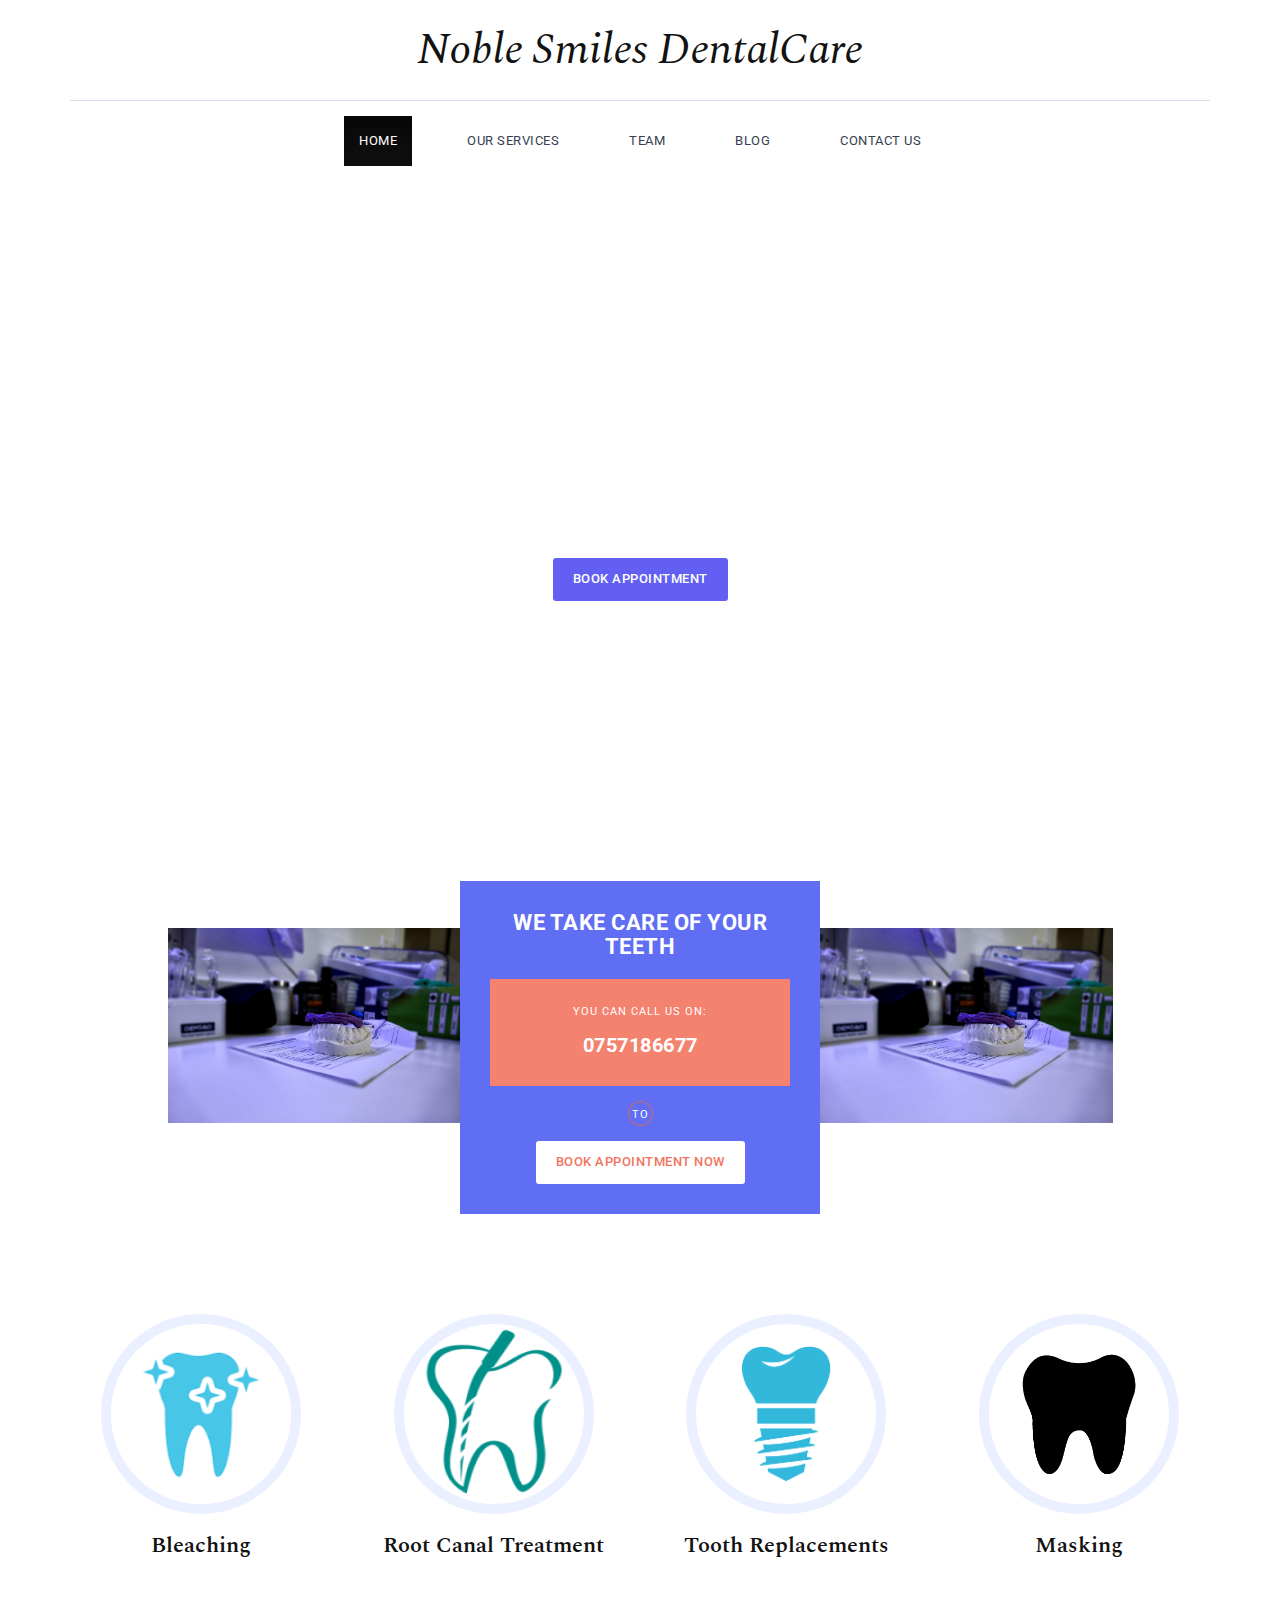
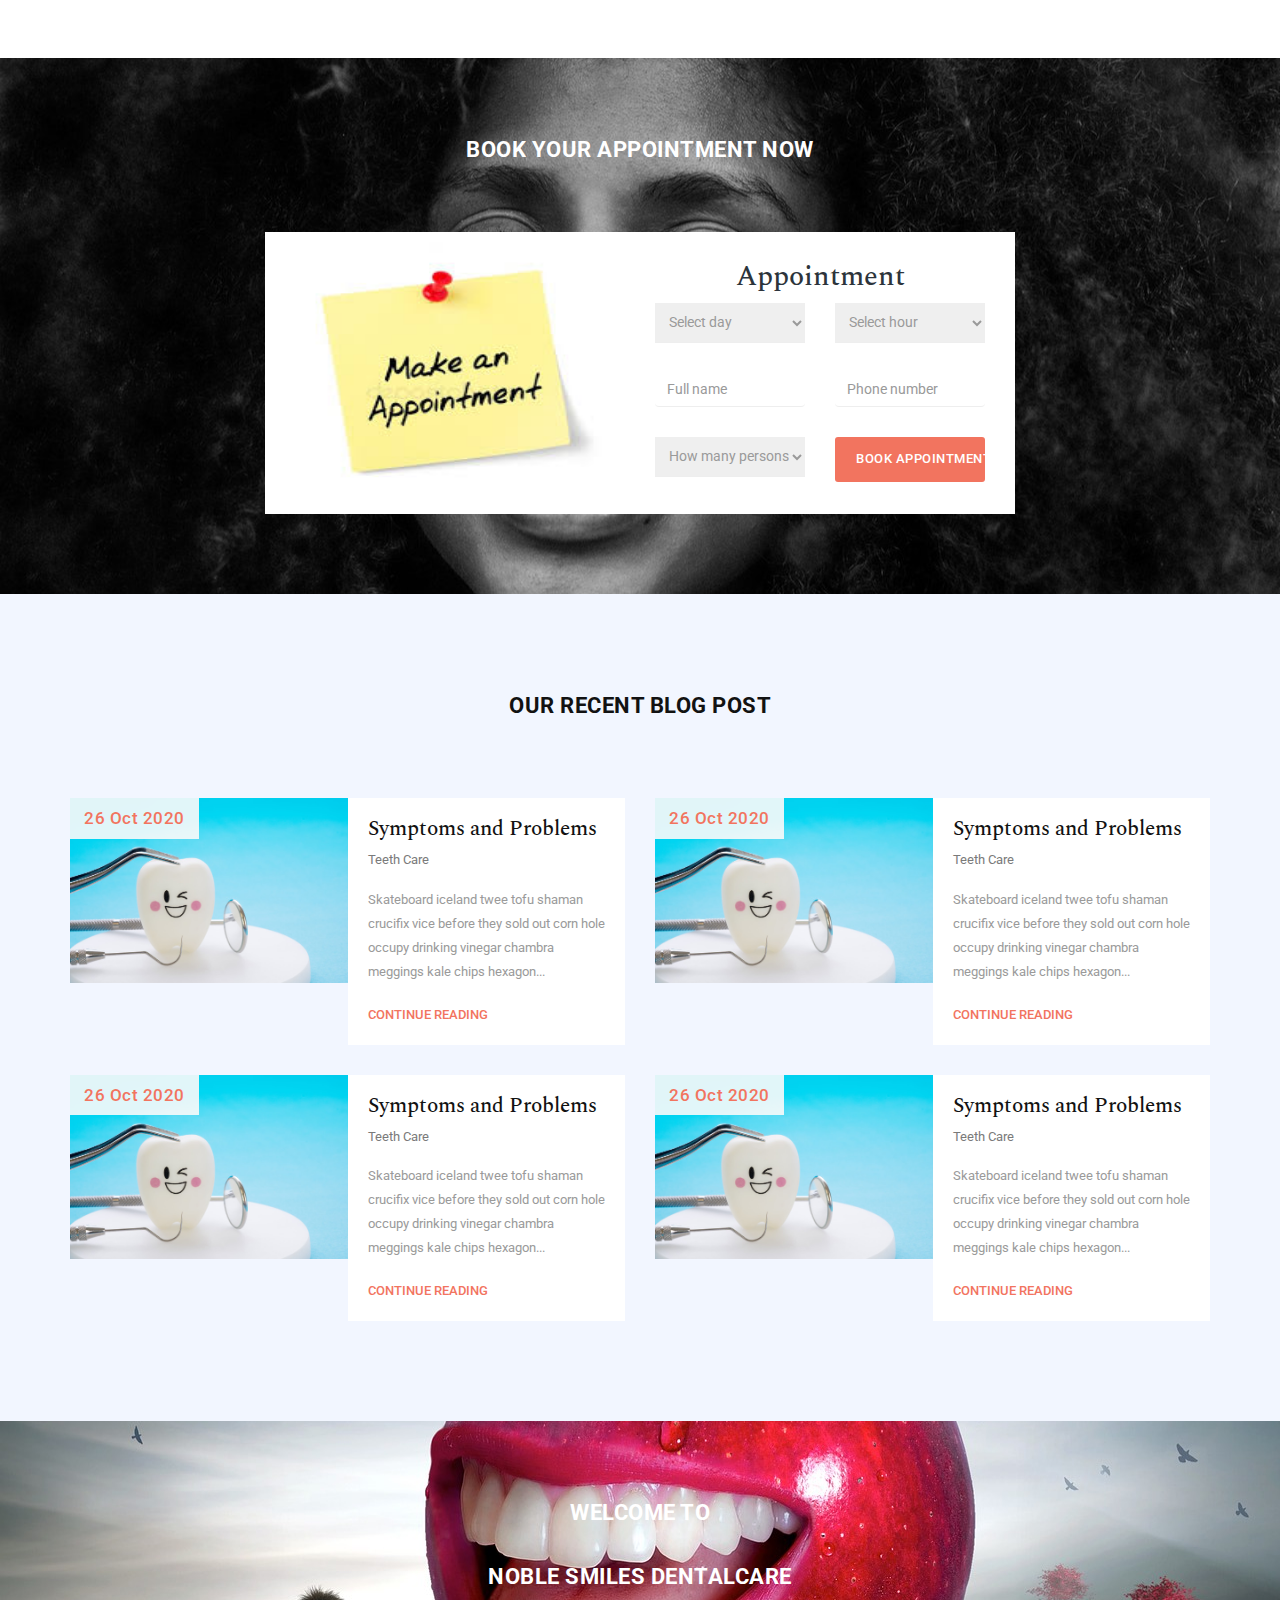
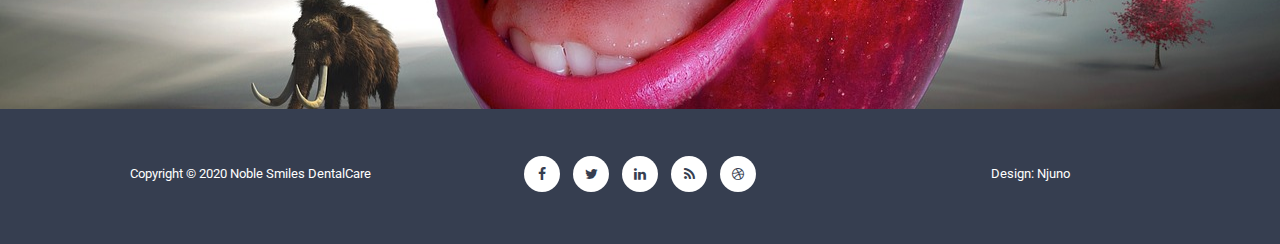
==== commit 3c428a3e: "edits" ====
--- a/index.html
+++ b/index.html
@@ -64,7 +64,7 @@
                     <h2>Noble Smiles DentalCare</h2>
                     <p>Primary dental care provider for individuals and groups of patients.</p>
                     <div class="primary-button">
-                        <a href="services.html" class="scroll-link" data-id="book-table">See Our Services</a>
+                        <a href="services.html" class="scroll-link" data-id="book-table">Book Appointment</a>
                     </div>
                 </div>
             </div>
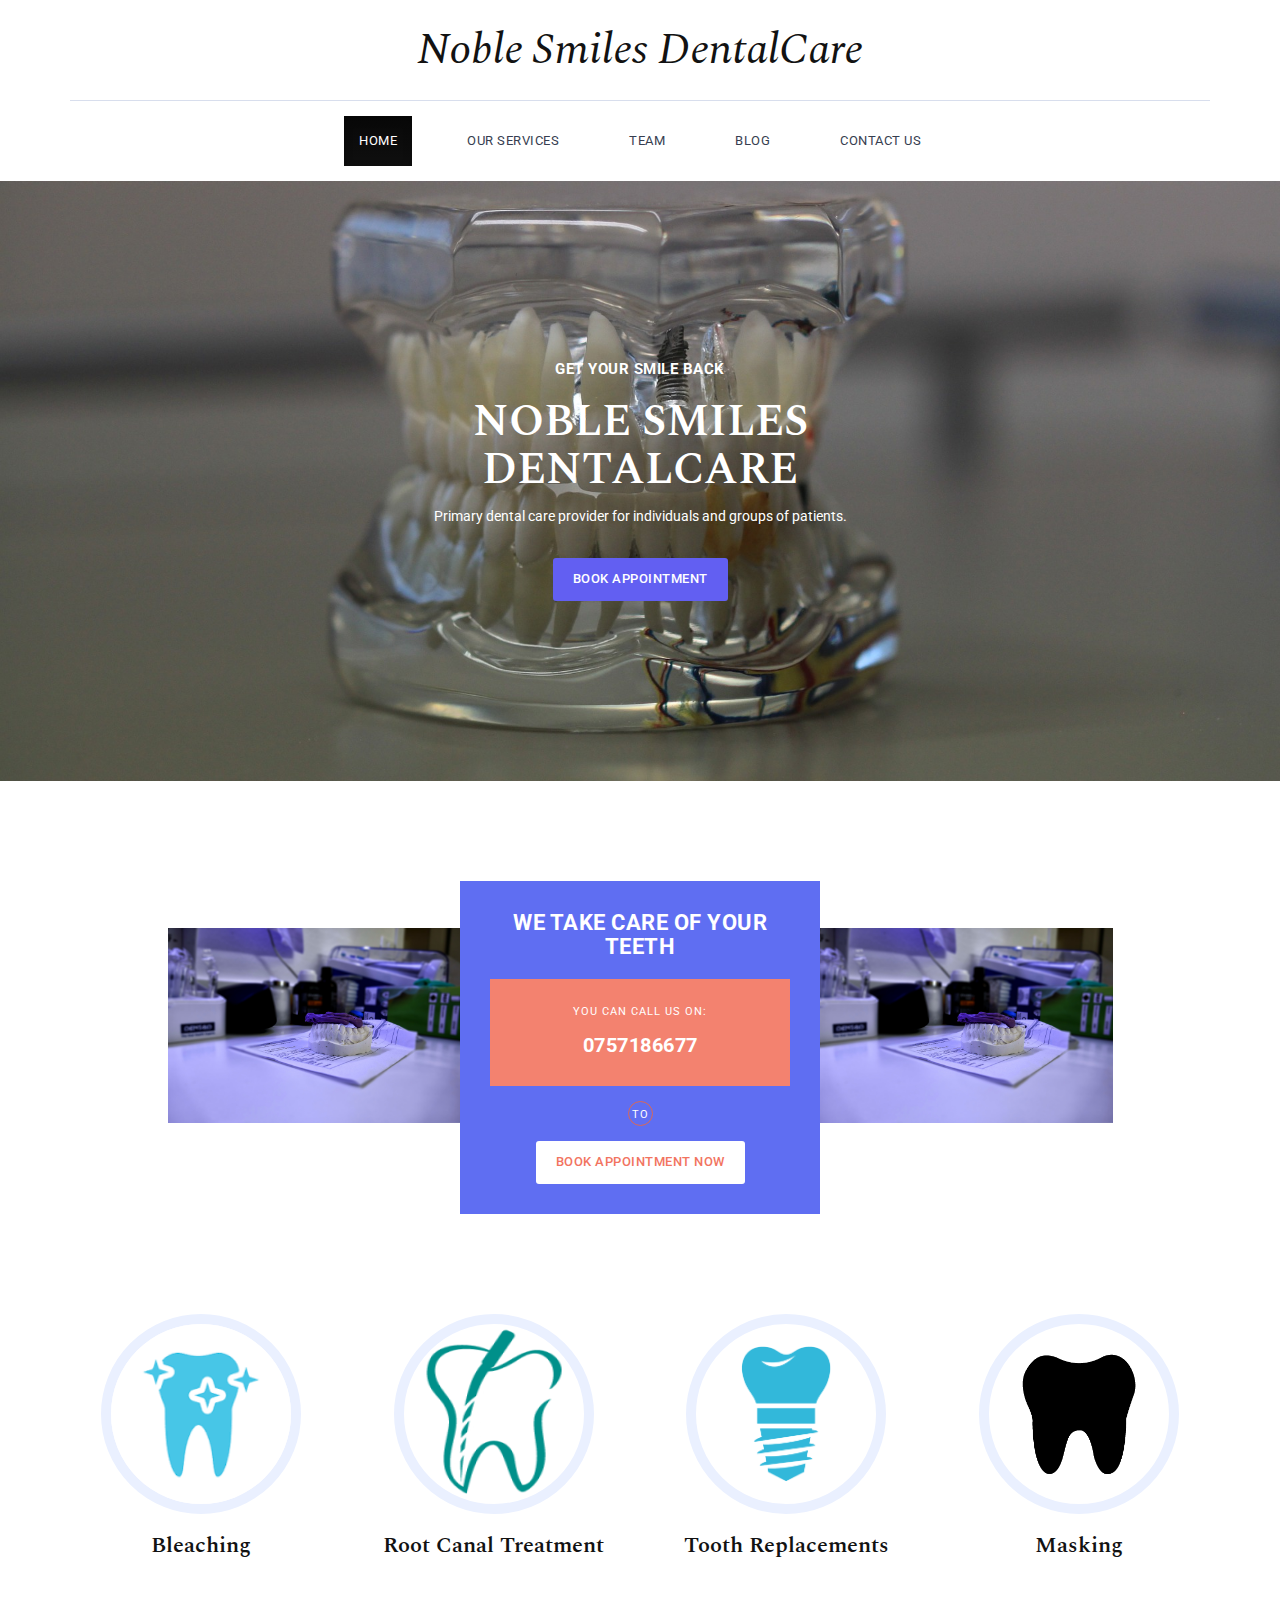
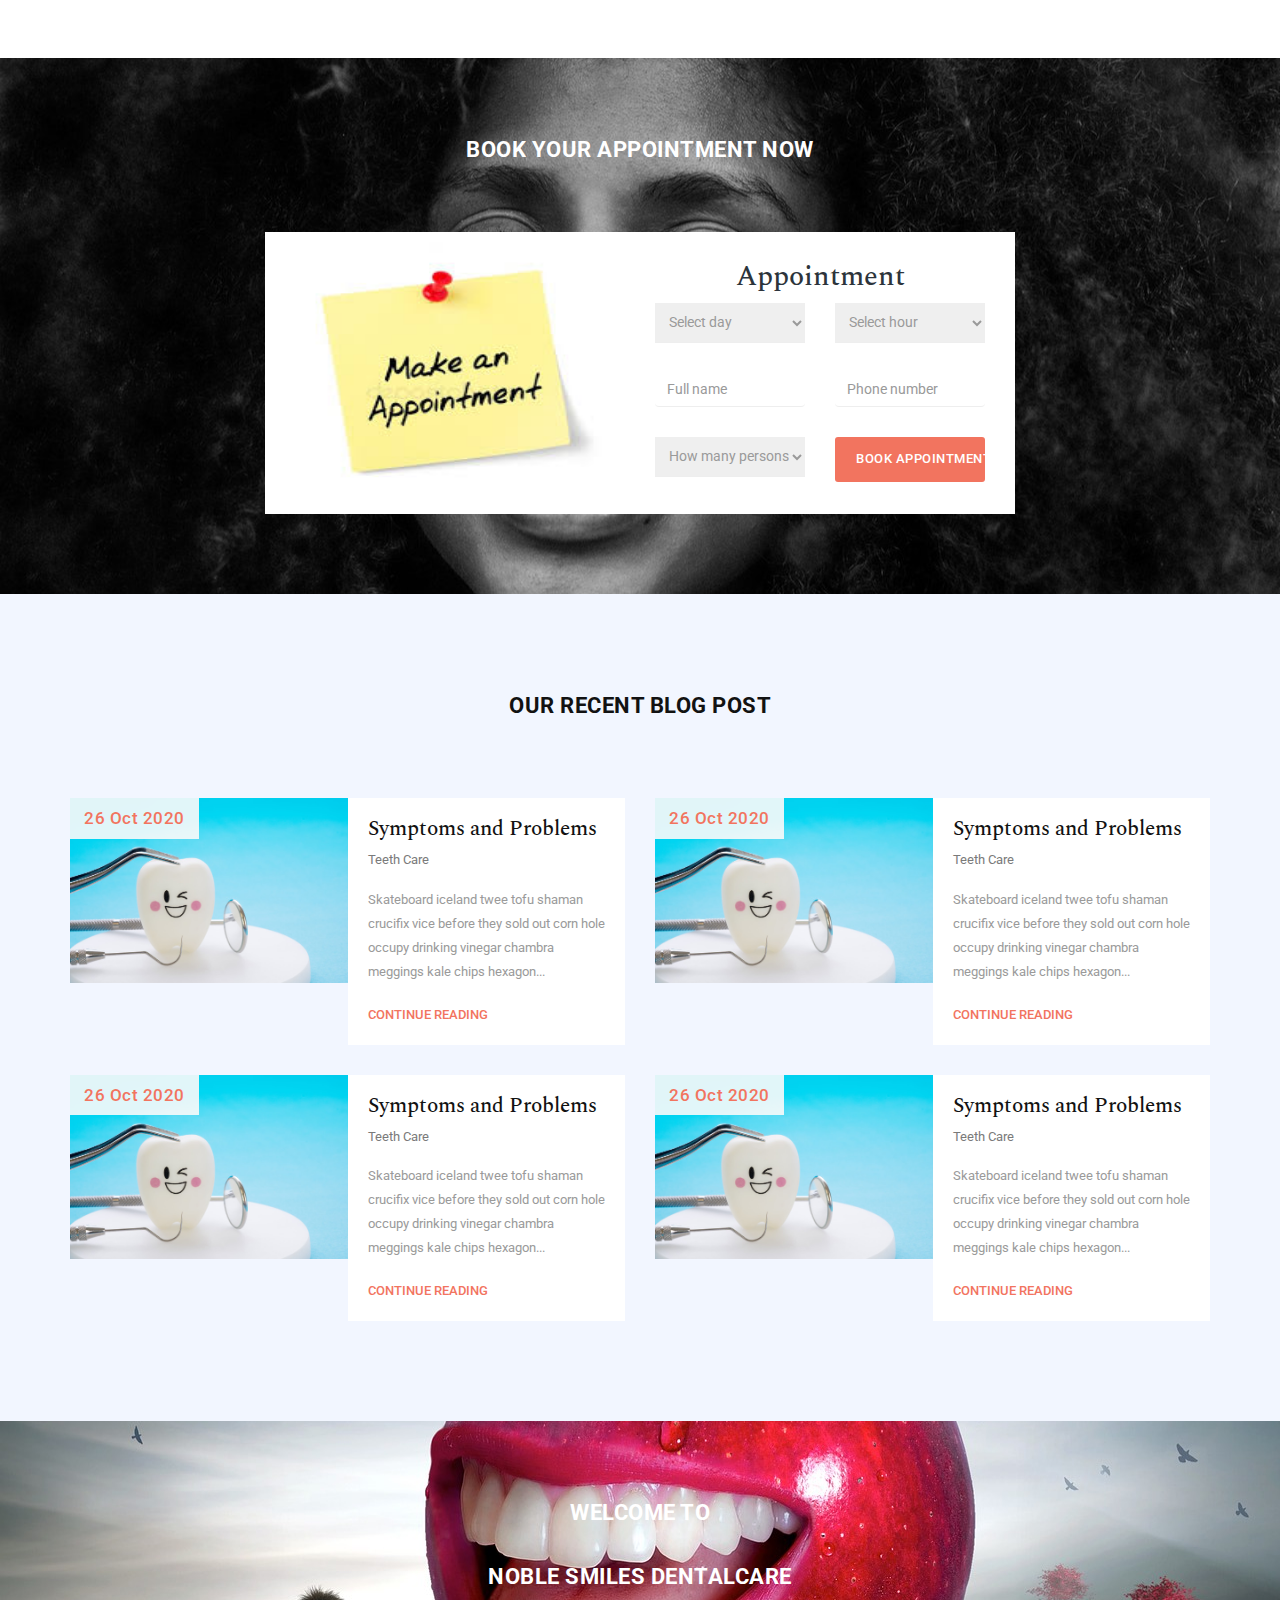
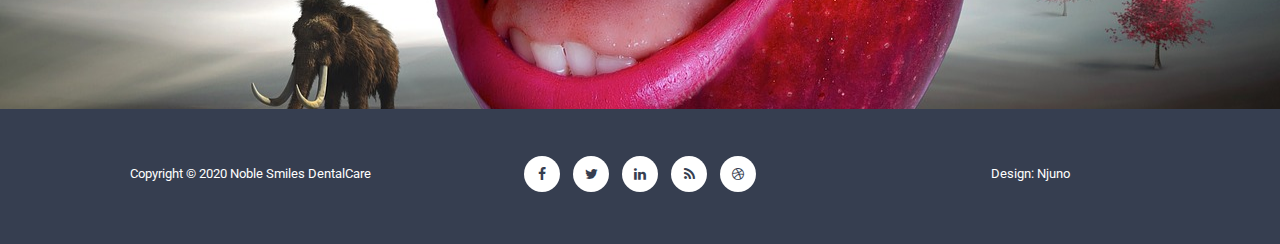
==== commit e23ac4fe: "edits" ====
--- a/index.html
+++ b/index.html
@@ -4,7 +4,7 @@
         <meta charset="utf-8">
         <meta http-equiv="X-UA-Compatible" content="IE=edge,chrome=1">
 
-        <title>Nairobi Miles Dental</title>
+        <title>Noble Smiles Dental</title>
         <meta name="description" content="">
         <meta name="viewport" content="width=device-width, initial-scale=1">
         <link rel="apple-touch-icon" href="apple-touch-icon.png">
@@ -61,7 +61,7 @@
             <div class="row">
                 <div class="col-md-6 col-md-offset-3">
                     <h4>Get Your Smile Back</h4>
-                    <h2>Noble Smiles DentalCare</h2>
+                    <h1>Noble Smiles DentalCare</h1>
                     <p>Primary dental care provider for individuals and groups of patients.</p>
                     <div class="primary-button">
                         <a href="services.html" class="scroll-link" data-id="book-table">Book Appointment</a>
--- a/css/sty.css
+++ b/css/sty.css
@@ -157,7 +157,7 @@
 
 .banner {
 	padding: 180px 0px;
-	background-image: url(../img/images/yingpis-kalayom-By1szZOVpHg-unsplash.jpg);
+	background-image: url(../img/images/dentistry-668214_1920.jpg);
 	background-repeat: no-repeat;
 	background-size: cover;
 	background-position: center center;
@@ -174,7 +174,7 @@
 	letter-spacing: 0.5px;
 }
 
-.banner h2 {
+.banner h1 {
 	font-family: 'Spectral', serif;
 	font-size: 44px;
 	font-weight: 600;
